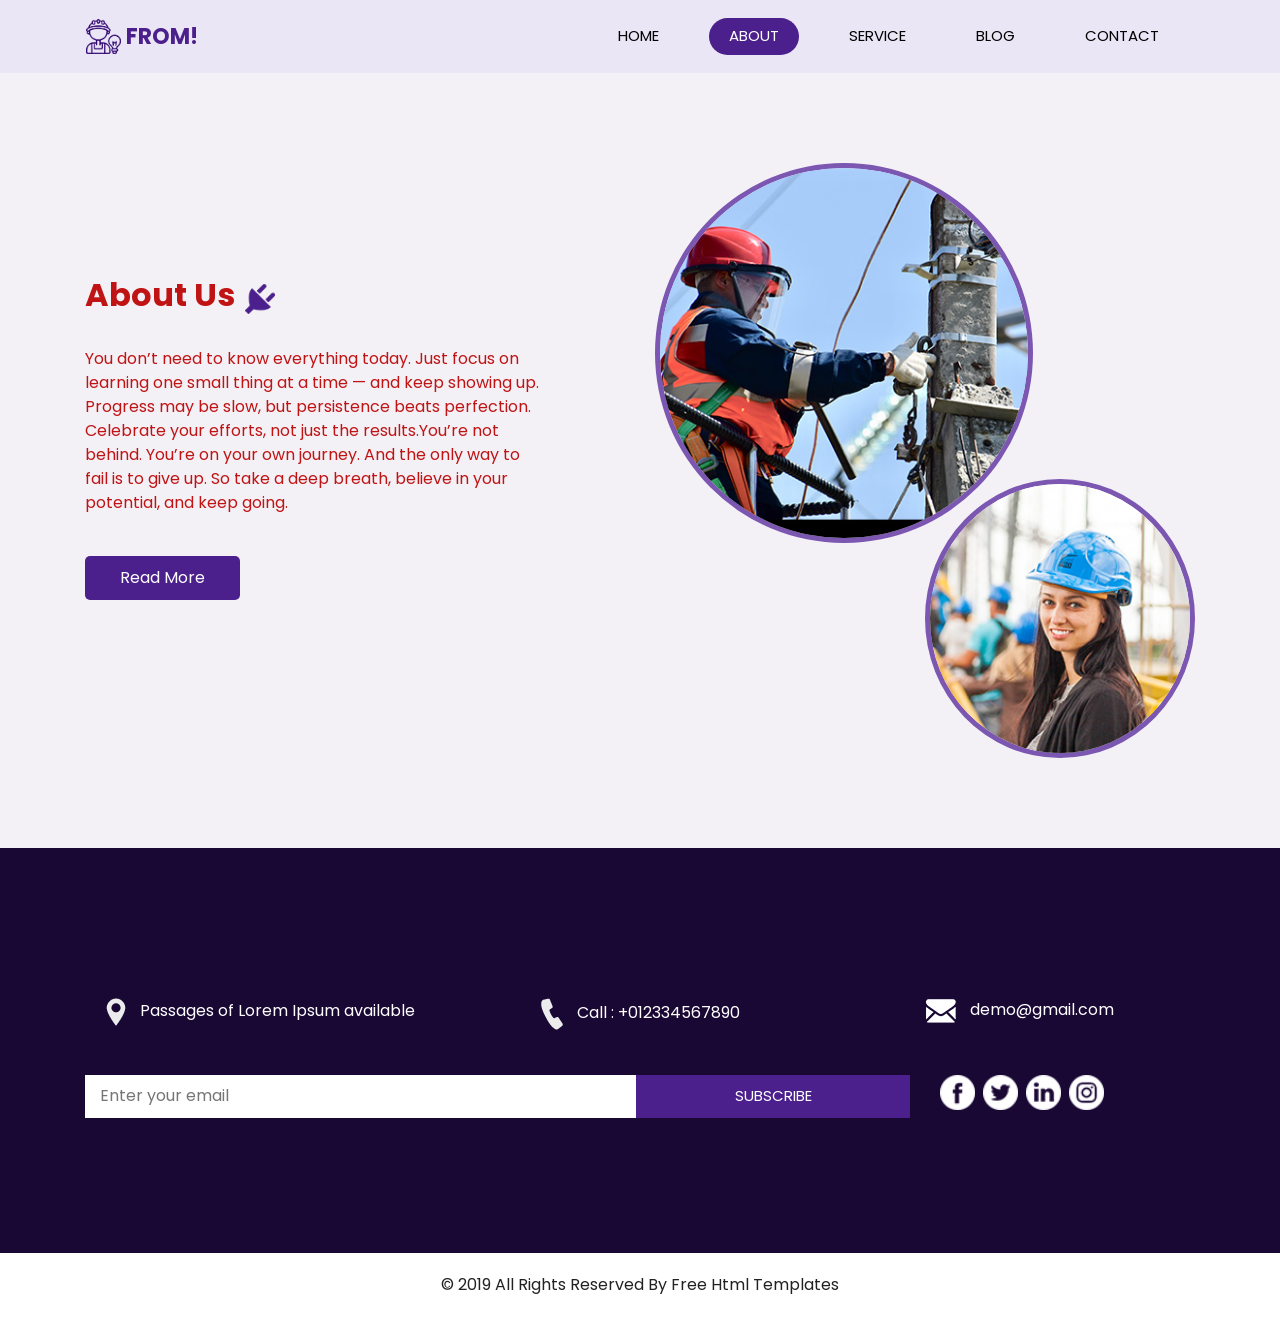
==== about.html @ 76071d09 "Add files via upload" ====
<!DOCTYPE html>
<html>

<head>
  <!-- Basic -->
  <meta charset="utf-8" />
  <meta http-equiv="X-UA-Compatible" content="IE=edge" />
  <!-- Mobile Metas -->
  <meta name="viewport" content="width=device-width, initial-scale=1, shrink-to-fit=no" />
  <!-- Site Metas -->
  <meta name="keywords" content="" />
  <meta name="description" content="" />
  <meta name="author" content="" />

  <title>THE BEGNING</title>

  <!-- slider stylesheet -->
  <link rel="stylesheet" type="text/css" href="https://cdnjs.cloudflare.com/ajax/libs/OwlCarousel2/2.1.3/assets/owl.carousel.min.css" />

  <!-- bootstrap core css -->
  <link rel="stylesheet" type="text/css" href="css/bootstrap.css" />

  <!-- fonts style -->
  <link href="https://fonts.googleapis.com/css?family=Poppins:400,600,700&display=swap" rel="stylesheet">
  <!-- Custom styles for this template -->
  <link href="css/style.css" rel="stylesheet" />
  <!-- responsive style -->
  <link href="css/responsive.css" rel="stylesheet" />
</head>

<body class="sub_page">

  <div class="hero_area">
    <!-- header section strats -->
    <header class="header_section">
      <div class="container">
        <nav class="navbar navbar-expand-lg custom_nav-container ">
          <a class="navbar-brand" href="index.html">
            <img src="images/logo.png" alt="">
            <span>
              FROM!
            </span>
          </a>
          <button class="navbar-toggler" type="button" data-toggle="collapse" data-target="#navbarSupportedContent" aria-controls="navbarSupportedContent" aria-expanded="false" aria-label="Toggle navigation">
            <span class="s-1"> </span>
            <span class="s-2"> </span>
            <span class="s-3"> </span>
          </button>

          <div class="collapse navbar-collapse" id="navbarSupportedContent">
            <div class="d-flex ml-auto flex-column flex-lg-row align-items-center">
              <ul class="navbar-nav  ">
                <li class="nav-item ">
                  <a class="nav-link" href="index.html">Home <span class="sr-only">(current)</span></a>
                </li>
                <li class="nav-item active">
                  <a class="nav-link" href="about.html"> About</a>
                </li>
                <li class="nav-item">
                  <a class="nav-link" href="service.html"> Service </a>
                </li>
                <li class="nav-item">
                  <a class="nav-link" href="blog.html"> Blog </a>
                </li>
                <li class="nav-item">
                  <a class="nav-link" href="contact.html">Contact </a>
                </li>
              </ul>
            </div>
          </div>
        </nav>
      </div>
    </header>
    <!-- end header section -->
  </div>



  <!-- about section -->
  <section class="about_section layout_padding">
    <div class="container">
      <div class="row">
        <div class="col-md-6">
          <div class="detail-box">
            <div class="heading_container">
              <h2>
                About Us
              </h2>
              <img src="images/plug.png" alt="">
            </div>
            <p>
              You don’t need to know everything today. Just focus on learning one small thing at a time — and keep showing up. 
              Progress may be slow, but persistence beats perfection. Celebrate your efforts, not just the results.You’re not behind. You’re on your own journey.
              And the only way to fail is to give up. So take a deep breath, believe in your potential, and keep going.
            </p>
            <a href="">
              Read More
            </a>
          </div>
        </div>
        <div class="col-md-6">
          <div class="img_container">
            <div class="img-box b1">
              <img src="images/about-img1.jpg" alt="" />
            </div>
            <div class="img-box b2">
              <img src="images/about-img2.jpg" alt="" />
            </div>
          </div>

        </div>

      </div>
    </div>
  </section>

  <!-- end about section -->

  <!-- info section -->

  <section class="info_section layout_padding">
    <div class="container">
      <div class="info_contact">
        <div class="row">
          <div class="col-md-4">
            <a href="">
              <img src="images/location-white.png" alt="">
              <span>
                Passages of Lorem Ipsum available
              </span>
            </a>
          </div>
          <div class="col-md-4">
            <a href="">
              <img src="images/telephone-white.png" alt="">
              <span>
                Call : +012334567890
              </span>
            </a>
          </div>
          <div class="col-md-4">
            <a href="">
              <img src="images/envelope-white.png" alt="">
              <span>
                demo@gmail.com
              </span>
            </a>
          </div>
        </div>
      </div>
      <div class="row">
        <div class="col-md-8 col-lg-9">
          <div class="info_form">
            <form action="">
              <input type="text" placeholder="Enter your email">
              <button>
                subscribe
              </button>
            </form>
          </div>
        </div>
        <div class="col-md-4 col-lg-3">
          <div class="info_social">
            <div>
              <a href="">
                <img src="images/fb.png" alt="">
              </a>
            </div>
            <div>
              <a href="">
                <img src="images/twitter.png" alt="">
              </a>
            </div>
            <div>
              <a href="">
                <img src="images/linkedin.png" alt="">
              </a>
            </div>
            <div>
              <a href="">
                <img src="images/instagram.png" alt="">
              </a>
            </div>
          </div>
        </div>
      </div>

    </div>
  </section>

  <!-- end info section -->

  <!-- footer section -->
  <footer class="container-fluid footer_section">
    <div class="container">
      <div class="row">
        <div class="col-lg-7 col-md-9 mx-auto">
          <p>
            &copy; 2019 All Rights Reserved By
            <a href="https://html.design/">Free Html Templates</a>
          </p>
        </div>
      </div>
    </div>
  </footer>
  <!-- footer section -->


  <script src="js/jquery-3.4.1.min.js"></script>
  <script src="js/bootstrap.js"></script>

</body>

</html>
---- css/style.css ----
body {
  font-family: "Poppins", sans-serif;
  color: #c01414;
  background-color: #ffffff;
}

.layout_padding {
  padding-top: 90px;
  padding-bottom: 90px;
}

.layout_padding2 {
  padding-top: 45px;
  padding-bottom: 45px;
}

.layout_padding2-top {
  padding-top: 45px;
}

.layout_padding2-bottom {
  padding-bottom: 45px;
}

.layout_padding-top {
  padding-top: 90px;
}

.layout_padding-bottom {
  padding-bottom: 90px;
}

.heading_container {
  display: -webkit-box;
  display: -ms-flexbox;
  display: flex;
  -webkit-box-pack: start;
      -ms-flex-pack: start;
          justify-content: flex-start;
  -webkit-box-align: center;
      -ms-flex-align: center;
          align-items: center;
  text-align: center;
}

.heading_container h2 {
  position: relative;
  font-weight: bold;
  margin-right: 10px;
}

.heading_container img {
  width: 30px;
}

/*header section*/
.hero_area {
  height: 98vh;
  position: relative;
  display: -webkit-box;
  display: -ms-flexbox;
  display: flex;
  -webkit-box-orient: vertical;
  -webkit-box-direction: normal;
      -ms-flex-direction: column;
          flex-direction: column;
  background-color: #eae6f5;
}

.sub_page .hero_area {
  height: auto;
}

.header_section .container {
  padding: 0;
}

.header_section .nav_container {
  margin: 0 auto;
}

.custom_nav-container .navbar-nav .nav-item .nav-link {
  padding: 7px 20px;
  margin: 10px 15px;
  color: #000000;
  text-align: center;
  border-radius: 35px;
  text-transform: uppercase;
  font-size: 15px;
}

.custom_nav-container .navbar-nav .nav-item.active .nav-link, .custom_nav-container .navbar-nav .nav-item:hover .nav-link {
  background-color: #4b208c;
  color: #ffffff;
}

a,
a:hover,
a:focus {
  text-decoration: none;
}

a:hover,
a:focus {
  color: initial;
}

.btn,
.btn:focus {
  outline: none !important;
  -webkit-box-shadow: none;
          box-shadow: none;
}

.custom_nav-container .nav_search-btn {
  background-image: url(../images/search-icon.png);
  background-size: 22px;
  background-repeat: no-repeat;
  background-position-y: 7px;
  width: 35px;
  height: 35px;
  padding: 0;
  border: none;
}

.navbar-brand {
  display: -webkit-box;
  display: -ms-flexbox;
  display: flex;
  -webkit-box-align: center;
      -ms-flex-align: center;
          align-items: center;
}

.navbar-brand img {
  margin-right: 5px;
  width: 35px;
}

.navbar-brand span {
  font-size: 22px;
  font-weight: 700;
  color: #4b208c;
}

.custom_nav-container {
  z-index: 99999;
}

.navbar-expand-lg .navbar-collapse {
  -webkit-box-align: end;
      -ms-flex-align: end;
          align-items: flex-end;
}

.custom_nav-container .navbar-toggler {
  outline: none;
}

.custom_nav-container .navbar-toggler {
  padding: 0;
  width: 37px;
  height: 42px;
}

.custom_nav-container .navbar-toggler span {
  display: block;
  width: 35px;
  height: 4px;
  background-color: #190734;
  margin: 7px 0;
  -webkit-transition: all .3s;
  transition: all .3s;
}

.custom_nav-container .navbar-toggler[aria-expanded="true"] .s-1 {
  -webkit-transform: rotate(45deg);
          transform: rotate(45deg);
  margin: 0;
  margin-bottom: -4px;
}

.custom_nav-container .navbar-toggler[aria-expanded="true"] .s-2 {
  display: none;
}

.custom_nav-container .navbar-toggler[aria-expanded="true"] .s-3 {
  -webkit-transform: rotate(-45deg);
          transform: rotate(-45deg);
  margin: 0;
  margin-top: -4px;
}

.custom_nav-container .navbar-toggler[aria-expanded="false"] .s-1,
.custom_nav-container .navbar-toggler[aria-expanded="false"] .s-2,
.custom_nav-container .navbar-toggler[aria-expanded="false"] .s-3 {
  -webkit-transform: none;
          transform: none;
}

/*end header section*/
/* slider section */
.slider_section {
  -webkit-box-flex: 1;
      -ms-flex: 1;
          flex: 1;
  display: -webkit-box;
  display: -ms-flexbox;
  display: flex;
  -webkit-box-align: center;
      -ms-flex-align: center;
          align-items: center;
  position: relative;
  z-index: 2;
  color: #3b3a3a;
  padding-bottom: 90px;
}

.slider_section .row {
  -webkit-box-align: center;
      -ms-flex-align: center;
          align-items: center;
}

.slider_section .detail_box {
  color: #000000;
}

.slider_section .detail_box h1 {
  text-transform: uppercase;
  font-weight: bold;
}

.slider_section .detail_box p {
  margin-top: 20px;
}

.slider_section .detail_box a {
  display: inline-block;
  padding: 10px 40px;
  background-color: #4b208c;
  color: #ffffff;
  border-radius: 35px;
  margin-top: 35px;
}

.slider_section .detail_box a:hover {
  background-color: #5625a1;
}

.slider_section .img_container {
  border: 7px solid #7b57b2;
  border-radius: 100%;
  overflow: hidden;
}

.slider_section .img_container div#carouselExampleContarols {
  width: 100%;
  position: unset;
}

.slider_section .img_container .img-box img {
  width: 100%;
}

.slider_section .carousel-control-prev,
.slider_section .carousel-control-next {
  top: initial;
  left: initial;
  bottom: 5%;
  right: 10%;
  width: 45px;
  height: 45px;
  border: none;
  border-radius: 100%;
  opacity: 1;
  background-repeat: no-repeat;
  background-size: 8px;
  background-position: center;
}

.slider_section .carousel-control-prev {
  background-image: url(../images/prev.png);
  background-color: #ffffff;
  -webkit-transform: translate(-85px, 30px);
          transform: translate(-85px, 30px);
}

.slider_section .carousel-control-next {
  background-image: url(../images/next.png);
  background-color: #4b208c;
  -webkit-transform: translate(-45px, 0);
          transform: translate(-45px, 0);
}

.service_section {
  text-align: center;
}

.service_section .heading_container {
  -webkit-box-pack: center;
      -ms-flex-pack: center;
          justify-content: center;
}

.service_section .service_container {
  display: -webkit-box;
  display: -ms-flexbox;
  display: flex;
  -webkit-box-pack: center;
      -ms-flex-pack: center;
          justify-content: center;
  padding: 35px 0;
  -ms-flex-wrap: wrap;
      flex-wrap: wrap;
}

.service_section .service_container .box {
  margin: 25px 1%;
  -ms-flex-preferred-size: 31%;
      flex-basis: 31%;
  padding: 35px 25px 25px;
  border-radius: 15px;
  -webkit-box-shadow: 0 0 10px 0 rgba(0, 0, 0, 0.15);
          box-shadow: 0 0 10px 0 rgba(0, 0, 0, 0.15);
  border-top: 15px solid transparent;
  overflow: hidden;
  -webkit-transition: all .1s;
  transition: all .1s;
}

.service_section .service_container .box .img-box {
  display: -webkit-box;
  display: -ms-flexbox;
  display: flex;
  -webkit-box-pack: center;
      -ms-flex-pack: center;
          justify-content: center;
  -webkit-box-align: center;
      -ms-flex-align: center;
          align-items: center;
  height: 125px;
}

.service_section .service_container .box .img-box img {
  width: 90px;
}

.service_section .service_container .box .detail-box {
  margin-top: 25px;
}

.service_section .service_container .box .detail-box h5 {
  color: #2e0e5f;
  font-weight: 600;
  position: relative;
}

.service_section .service_container .box:hover, .service_section .service_container .box.active {
  border-top: 15px solid #512a97;
}

.service_section .btn-box {
  display: -webkit-box;
  display: -ms-flexbox;
  display: flex;
  -webkit-box-pack: center;
      -ms-flex-pack: center;
          justify-content: center;
  margin-top: 25px;
}

.service_section .btn-box a {
  display: inline-block;
  padding: 10px 35px;
  background-color: #4b208c;
  color: #ffffff;
  border-radius: 35px;
}

.service_section .btn-box a:hover {
  background-color: #5625a1;
}

.about_section {
  background-color: #f3f0f6;
}

.about_section .row {
  -webkit-box-align: center;
      -ms-flex-align: center;
          align-items: center;
}

.about_section .img_container {
  display: -webkit-box;
  display: -ms-flexbox;
  display: flex;
  -webkit-box-orient: vertical;
  -webkit-box-direction: normal;
      -ms-flex-direction: column;
          flex-direction: column;
}

.about_section .img_container .img-box {
  border: 5px solid #7b57b2;
  border-radius: 100%;
  overflow: hidden;
}

.about_section .img_container .img-box.b1 {
  width: 70%;
}

.about_section .img_container .img-box.b2 {
  width: 50%;
  margin-left: auto;
  margin-top: -12%;
}

.about_section .img_container .img-box img {
  width: 100%;
}

.about_section .detail-box {
  margin-right: 15%;
}

.about_section .detail-box p {
  margin-top: 25px;
}

.about_section .detail-box a {
  display: inline-block;
  padding: 10px 35px;
  background-color: #4b208c;
  color: #ffffff;
  border-radius: 5px;
  margin: 25px 0 45px 0;
}

.about_section .detail-box a:hover {
  background-color: #5625a1;
}

.blog_section .heading_container {
  -webkit-box-pack: center;
      -ms-flex-pack: center;
          justify-content: center;
}

.blog_section .heading_container h2::before {
  background-color: #ffffff;
}

.blog_section .box {
  margin-top: 55px;
  background-color: #ffffff;
  -webkit-box-shadow: 0 0 10px 0 rgba(0, 0, 0, 0.15);
          box-shadow: 0 0 10px 0 rgba(0, 0, 0, 0.15);
}

.blog_section .box .img-box {
  position: relative;
}

.blog_section .box .img-box img {
  width: 100%;
}

.blog_section .box .detail-box {
  padding: 25px 25px 15px;
}

.blog_section .box .detail-box h5 {
  font-weight: bold;
}

.contact_section {
  position: relative;
}

.contact_section form {
  margin-top: 45px;
  padding-right: 35px;
}

.contact_section input {
  width: 100%;
  border: none;
  height: 50px;
  margin-bottom: 25px;
  padding-left: 25px;
  background-color: transparent;
  outline: none;
  color: #101010;
  -webkit-box-shadow: 0px 2px 5px 0px rgba(0, 0, 0, 0.16);
  box-shadow: 0px 2px 5px 0px rgba(0, 0, 0, 0.16);
}

.contact_section input::-webkit-input-placeholder {
  color: #737272;
}

.contact_section input:-ms-input-placeholder {
  color: #737272;
}

.contact_section input::-ms-input-placeholder {
  color: #737272;
}

.contact_section input::placeholder {
  color: #737272;
}

.contact_section input.message-box {
  height: 120px;
}

.contact_section button {
  border: none;
  display: inline-block;
  padding: 12px 45px;
  background-color: #4b208c;
  color: #ffffff;
  border-radius: 0px;
  margin-top: 35px;
}

.contact_section button:hover {
  background-color: #5625a1;
}

.contact_section .map_container {
  height: 100%;
  min-height: 325px;
}

.contact_section .map_container .map-responsive {
  height: 100%;
}

.footer_bg {
  background-image: url(../images/footer-bg.png);
  background-size: cover;
  background-position: top;
}

/* info section */
.info_section {
  background-color: #190734;
  color: #ffffff;
}

.info_section h6 {
  font-weight: bold;
}

.info_section .info_contact {
  margin-top: 60px;
  margin-bottom: 45px;
}

.info_section .info_contact .col-md-4 {
  display: -webkit-box;
  display: -ms-flexbox;
  display: flex;
  -webkit-box-pack: center;
      -ms-flex-pack: center;
          justify-content: center;
}

.info_section .info_contact a {
  color: #ffffff;
}

.info_section .info_contact img {
  max-width: 100%;
  margin-right: 10px;
}

.info_section .info_form {
  margin: 0 auto;
  margin-bottom: 45px;
}

.info_section .info_form h4 {
  text-transform: uppercase;
  text-align: center;
  margin-bottom: 20px;
}

.info_section .info_form form {
  display: -webkit-box;
  display: -ms-flexbox;
  display: flex;
  -webkit-box-align: center;
      -ms-flex-align: center;
          align-items: center;
}

.info_section .info_form form input {
  background-color: #ffffff;
  border: none;
  -webkit-box-flex: 2.5;
      -ms-flex: 2.5;
          flex: 2.5;
  outline: none;
  color: #000000;
  min-height: 42.4px;
  padding-left: 15px;
}

.info_section .info_form form input ::-webkit-input-placeholder {
  color: #ffffff;
  opacity: 0.2;
}

.info_section .info_form form input :-ms-input-placeholder {
  color: #ffffff;
  opacity: 0.2;
}

.info_section .info_form form input ::-ms-input-placeholder {
  color: #ffffff;
  opacity: 0.2;
}

.info_section .info_form form input ::placeholder {
  color: #ffffff;
  opacity: 0.2;
}

.info_section .info_form form button {
  -webkit-box-flex: 1;
      -ms-flex: 1;
          flex: 1;
  border: none;
  display: inline-block;
  padding: 10px 30px;
  background-color: #4b208c;
  color: #ffffff;
  border-radius: 0;
  font-size: 15px;
  text-transform: uppercase;
}

.info_section .info_form form button:hover {
  background-color: #5625a1;
}

.info_section .box {
  display: -webkit-box;
  display: -ms-flexbox;
  display: flex;
}

.info_section .info_social {
  display: -webkit-box;
  display: -ms-flexbox;
  display: flex;
}

.info_section .info_social img {
  width: 35px;
  margin-right: 8px;
}

/* end info section */
/* footer section*/
.footer_section {
  display: -webkit-box;
  display: -ms-flexbox;
  display: flex;
  -webkit-box-pack: center;
      -ms-flex-pack: center;
          justify-content: center;
  position: relative;
}

.footer_section p {
  color: #222222;
  margin: 0 auto;
  text-align: center;
  padding: 20px;
}

.footer_section p a {
  color: #222222;
}
/*# sourceMappingURL=style.css.map */
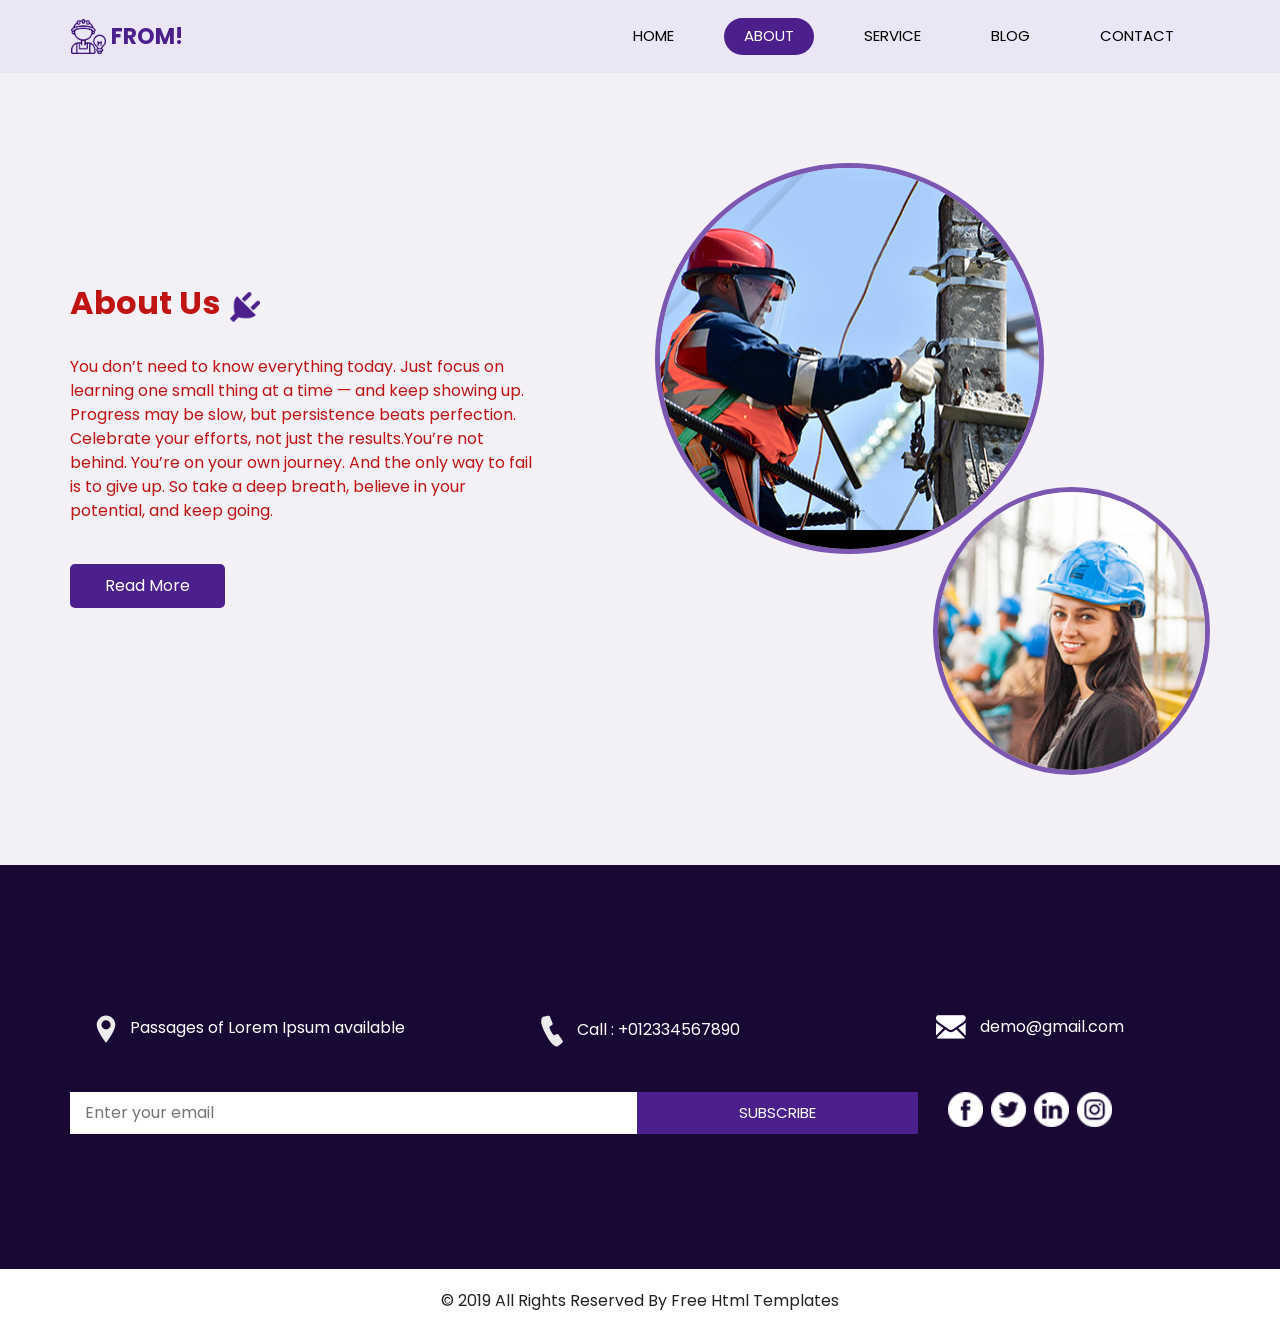
==== commit 751c12f3: "Initial commit" ====
--- a/about.html
+++ b/about.html
@@ -1,214 +1,214 @@
-<!DOCTYPE html>
-<html>
-
-<head>
-  <!-- Basic -->
-  <meta charset="utf-8" />
-  <meta http-equiv="X-UA-Compatible" content="IE=edge" />
-  <!-- Mobile Metas -->
-  <meta name="viewport" content="width=device-width, initial-scale=1, shrink-to-fit=no" />
-  <!-- Site Metas -->
-  <meta name="keywords" content="" />
-  <meta name="description" content="" />
-  <meta name="author" content="" />
-
-  <title>THE BEGNING</title>
-
-  <!-- slider stylesheet -->
-  <link rel="stylesheet" type="text/css" href="https://cdnjs.cloudflare.com/ajax/libs/OwlCarousel2/2.1.3/assets/owl.carousel.min.css" />
-
-  <!-- bootstrap core css -->
-  <link rel="stylesheet" type="text/css" href="css/bootstrap.css" />
-
-  <!-- fonts style -->
-  <link href="https://fonts.googleapis.com/css?family=Poppins:400,600,700&display=swap" rel="stylesheet">
-  <!-- Custom styles for this template -->
-  <link href="css/style.css" rel="stylesheet" />
-  <!-- responsive style -->
-  <link href="css/responsive.css" rel="stylesheet" />
-</head>
-
-<body class="sub_page">
-
-  <div class="hero_area">
-    <!-- header section strats -->
-    <header class="header_section">
-      <div class="container">
-        <nav class="navbar navbar-expand-lg custom_nav-container ">
-          <a class="navbar-brand" href="index.html">
-            <img src="images/logo.png" alt="">
-            <span>
-              FROM!
-            </span>
-          </a>
-          <button class="navbar-toggler" type="button" data-toggle="collapse" data-target="#navbarSupportedContent" aria-controls="navbarSupportedContent" aria-expanded="false" aria-label="Toggle navigation">
-            <span class="s-1"> </span>
-            <span class="s-2"> </span>
-            <span class="s-3"> </span>
-          </button>
-
-          <div class="collapse navbar-collapse" id="navbarSupportedContent">
-            <div class="d-flex ml-auto flex-column flex-lg-row align-items-center">
-              <ul class="navbar-nav  ">
-                <li class="nav-item ">
-                  <a class="nav-link" href="index.html">Home <span class="sr-only">(current)</span></a>
-                </li>
-                <li class="nav-item active">
-                  <a class="nav-link" href="about.html"> About</a>
-                </li>
-                <li class="nav-item">
-                  <a class="nav-link" href="service.html"> Service </a>
-                </li>
-                <li class="nav-item">
-                  <a class="nav-link" href="blog.html"> Blog </a>
-                </li>
-                <li class="nav-item">
-                  <a class="nav-link" href="contact.html">Contact </a>
-                </li>
-              </ul>
-            </div>
-          </div>
-        </nav>
-      </div>
-    </header>
-    <!-- end header section -->
-  </div>
-
-
-
-  <!-- about section -->
-  <section class="about_section layout_padding">
-    <div class="container">
-      <div class="row">
-        <div class="col-md-6">
-          <div class="detail-box">
-            <div class="heading_container">
-              <h2>
-                About Us
-              </h2>
-              <img src="images/plug.png" alt="">
-            </div>
-            <p>
-              You don’t need to know everything today. Just focus on learning one small thing at a time — and keep showing up. 
-              Progress may be slow, but persistence beats perfection. Celebrate your efforts, not just the results.You’re not behind. You’re on your own journey.
-              And the only way to fail is to give up. So take a deep breath, believe in your potential, and keep going.
-            </p>
-            <a href="">
-              Read More
-            </a>
-          </div>
-        </div>
-        <div class="col-md-6">
-          <div class="img_container">
-            <div class="img-box b1">
-              <img src="images/about-img1.jpg" alt="" />
-            </div>
-            <div class="img-box b2">
-              <img src="images/about-img2.jpg" alt="" />
-            </div>
-          </div>
-
-        </div>
-
-      </div>
-    </div>
-  </section>
-
-  <!-- end about section -->
-
-  <!-- info section -->
-
-  <section class="info_section layout_padding">
-    <div class="container">
-      <div class="info_contact">
-        <div class="row">
-          <div class="col-md-4">
-            <a href="">
-              <img src="images/location-white.png" alt="">
-              <span>
-                Passages of Lorem Ipsum available
-              </span>
-            </a>
-          </div>
-          <div class="col-md-4">
-            <a href="">
-              <img src="images/telephone-white.png" alt="">
-              <span>
-                Call : +012334567890
-              </span>
-            </a>
-          </div>
-          <div class="col-md-4">
-            <a href="">
-              <img src="images/envelope-white.png" alt="">
-              <span>
-                demo@gmail.com
-              </span>
-            </a>
-          </div>
-        </div>
-      </div>
-      <div class="row">
-        <div class="col-md-8 col-lg-9">
-          <div class="info_form">
-            <form action="">
-              <input type="text" placeholder="Enter your email">
-              <button>
-                subscribe
-              </button>
-            </form>
-          </div>
-        </div>
-        <div class="col-md-4 col-lg-3">
-          <div class="info_social">
-            <div>
-              <a href="">
-                <img src="images/fb.png" alt="">
-              </a>
-            </div>
-            <div>
-              <a href="">
-                <img src="images/twitter.png" alt="">
-              </a>
-            </div>
-            <div>
-              <a href="">
-                <img src="images/linkedin.png" alt="">
-              </a>
-            </div>
-            <div>
-              <a href="">
-                <img src="images/instagram.png" alt="">
-              </a>
-            </div>
-          </div>
-        </div>
-      </div>
-
-    </div>
-  </section>
-
-  <!-- end info section -->
-
-  <!-- footer section -->
-  <footer class="container-fluid footer_section">
-    <div class="container">
-      <div class="row">
-        <div class="col-lg-7 col-md-9 mx-auto">
-          <p>
-            &copy; 2019 All Rights Reserved By
-            <a href="https://html.design/">Free Html Templates</a>
-          </p>
-        </div>
-      </div>
-    </div>
-  </footer>
-  <!-- footer section -->
-
-
-  <script src="js/jquery-3.4.1.min.js"></script>
-  <script src="js/bootstrap.js"></script>
-
-</body>
-
+<!DOCTYPE html>
+<html>
+
+<head>
+  <!-- Basic -->
+  <meta charset="utf-8" />
+  <meta http-equiv="X-UA-Compatible" content="IE=edge" />
+  <!-- Mobile Metas -->
+  <meta name="viewport" content="width=device-width, initial-scale=1, shrink-to-fit=no" />
+  <!-- Site Metas -->
+  <meta name="keywords" content="" />
+  <meta name="description" content="" />
+  <meta name="author" content="" />
+
+  <title>THE BEGNING</title>
+
+  <!-- slider stylesheet -->
+  <link rel="stylesheet" type="text/css" href="https://cdnjs.cloudflare.com/ajax/libs/OwlCarousel2/2.1.3/assets/owl.carousel.min.css" />
+
+  <!-- bootstrap core css -->
+  <link rel="stylesheet" type="text/css" href="css/bootstrap.css" />
+
+  <!-- fonts style -->
+  <link href="https://fonts.googleapis.com/css?family=Poppins:400,600,700&display=swap" rel="stylesheet">
+  <!-- Custom styles for this template -->
+  <link href="css/style.css" rel="stylesheet" />
+  <!-- responsive style -->
+  <link href="css/responsive.css" rel="stylesheet" />
+</head>
+
+<body class="sub_page">
+
+  <div class="hero_area">
+    <!-- header section strats -->
+    <header class="header_section">
+      <div class="container">
+        <nav class="navbar navbar-expand-lg custom_nav-container ">
+          <a class="navbar-brand" href="index.html">
+            <img src="images/logo.png" alt="">
+            <span>
+              FROM!
+            </span>
+          </a>
+          <button class="navbar-toggler" type="button" data-toggle="collapse" data-target="#navbarSupportedContent" aria-controls="navbarSupportedContent" aria-expanded="false" aria-label="Toggle navigation">
+            <span class="s-1"> </span>
+            <span class="s-2"> </span>
+            <span class="s-3"> </span>
+          </button>
+
+          <div class="collapse navbar-collapse" id="navbarSupportedContent">
+            <div class="d-flex ml-auto flex-column flex-lg-row align-items-center">
+              <ul class="navbar-nav  ">
+                <li class="nav-item ">
+                  <a class="nav-link" href="index.html">Home <span class="sr-only">(current)</span></a>
+                </li>
+                <li class="nav-item active">
+                  <a class="nav-link" href="about.html"> About</a>
+                </li>
+                <li class="nav-item">
+                  <a class="nav-link" href="service.html"> Service </a>
+                </li>
+                <li class="nav-item">
+                  <a class="nav-link" href="blog.html"> Blog </a>
+                </li>
+                <li class="nav-item">
+                  <a class="nav-link" href="contact.html">Contact </a>
+                </li>
+              </ul>
+            </div>
+          </div>
+        </nav>
+      </div>
+    </header>
+    <!-- end header section -->
+  </div>
+
+
+
+  <!-- about section -->
+  <section class="about_section layout_padding">
+    <div class="container">
+      <div class="row">
+        <div class="col-md-6">
+          <div class="detail-box">
+            <div class="heading_container">
+              <h2>
+                About Us
+              </h2>
+              <img src="images/plug.png" alt="">
+            </div>
+            <p>
+              You don’t need to know everything today. Just focus on learning one small thing at a time — and keep showing up. 
+              Progress may be slow, but persistence beats perfection. Celebrate your efforts, not just the results.You’re not behind. You’re on your own journey.
+              And the only way to fail is to give up. So take a deep breath, believe in your potential, and keep going.
+            </p>
+            <a href="">
+              Read More
+            </a>
+          </div>
+        </div>
+        <div class="col-md-6">
+          <div class="img_container">
+            <div class="img-box b1">
+              <img src="images/about-img1.jpg" alt="" />
+            </div>
+            <div class="img-box b2">
+              <img src="images/about-img2.jpg" alt="" />
+            </div>
+          </div>
+
+        </div>
+
+      </div>
+    </div>
+  </section>
+
+  <!-- end about section -->
+
+  <!-- info section -->
+
+  <section class="info_section layout_padding">
+    <div class="container">
+      <div class="info_contact">
+        <div class="row">
+          <div class="col-md-4">
+            <a href="">
+              <img src="images/location-white.png" alt="">
+              <span>
+                Passages of Lorem Ipsum available
+              </span>
+            </a>
+          </div>
+          <div class="col-md-4">
+            <a href="">
+              <img src="images/telephone-white.png" alt="">
+              <span>
+                Call : +012334567890
+              </span>
+            </a>
+          </div>
+          <div class="col-md-4">
+            <a href="">
+              <img src="images/envelope-white.png" alt="">
+              <span>
+                demo@gmail.com
+              </span>
+            </a>
+          </div>
+        </div>
+      </div>
+      <div class="row">
+        <div class="col-md-8 col-lg-9">
+          <div class="info_form">
+            <form action="">
+              <input type="text" placeholder="Enter your email">
+              <button>
+                subscribe
+              </button>
+            </form>
+          </div>
+        </div>
+        <div class="col-md-4 col-lg-3">
+          <div class="info_social">
+            <div>
+              <a href="">
+                <img src="images/fb.png" alt="">
+              </a>
+            </div>
+            <div>
+              <a href="">
+                <img src="images/twitter.png" alt="">
+              </a>
+            </div>
+            <div>
+              <a href="">
+                <img src="images/linkedin.png" alt="">
+              </a>
+            </div>
+            <div>
+              <a href="">
+                <img src="images/instagram.png" alt="">
+              </a>
+            </div>
+          </div>
+        </div>
+      </div>
+
+    </div>
+  </section>
+
+  <!-- end info section -->
+
+  <!-- footer section -->
+  <footer class="container-fluid footer_section">
+    <div class="container">
+      <div class="row">
+        <div class="col-lg-7 col-md-9 mx-auto">
+          <p>
+            &copy; 2019 All Rights Reserved By
+            <a href="https://html.design/">Free Html Templates</a>
+          </p>
+        </div>
+      </div>
+    </div>
+  </footer>
+  <!-- footer section -->
+
+
+  <script src="js/jquery-3.4.1.min.js"></script>
+  <script src="js/bootstrap.js"></script>
+
+</body>
+
 </html>
--- a/css/responsive.css
+++ b/css/responsive.css
@@ -0,0 +1,118 @@
+@media (max-width: 1120px) {}
+
+@media (max-width: 992px) {
+
+  .hero_area {
+    height: auto;
+  }
+
+  .header_section {
+    padding-top: 10px;
+  }
+
+  #navbarSupportedContent {
+    margin-top: 25px;
+  }
+
+  .slider_section {
+
+    padding-top: 75px;
+    padding-bottom: 150px;
+
+  }
+
+  .about_section .img-box {
+    margin: 0 5%;
+  }
+
+  .about_section .detail-box {
+    margin-right: 5%;
+  }
+
+  .service_section .service_container .box {
+    -ms-flex-preferred-size: 48%;
+    flex-basis: 48%;
+  }
+
+  .about_section .img_container .img-box.b2 {
+    margin-top: -5%;
+  }
+
+}
+
+@media (max-width: 768px) {
+
+
+  .slider_section .detail_box {
+    text-align: center;
+  }
+
+  .slider_section .img_content {
+    margin-top: 55px;
+  }
+
+  .contact_section .map_container {
+    margin-top: 45px;
+  }
+
+  .info_section .info_contact a {
+    margin-bottom: 15px;
+  }
+
+  .info_section .info_social {
+    justify-content: center;
+  }
+
+  .service_section .service_container .box {
+    flex-basis: 98%;
+  }
+
+  .contact_section form {
+    padding-right: 0;
+  }
+
+  .info_section .info_contact a {
+    text-align: center;
+  }
+}
+
+@media (max-width: 576px) {
+  .about_section .img_container .img-box.b1 {
+    width: 80%;
+  }
+
+  .about_section .img_container .img-box.b2 {
+    width: 55%;
+  }
+
+  .info_section .info_form form {
+    flex-direction: column;
+  }
+
+  .info_section .info_form form input {
+    width: 100%;
+  }
+
+  .info_section .info_form form button {
+    margin-top: 15px;
+    padding: 10px 40px;
+  }
+}
+
+@media (max-width: 480px) {}
+
+@media (max-width: 420px) {
+
+  .slider_section .carousel-control-prev,
+  .slider_section .carousel-control-next {
+    right: 0;
+  }
+}
+
+@media (max-width: 360px) {}
+
+@media (min-width: 1200px) {
+  .container {
+    max-width: 1170px;
+  }
+}
